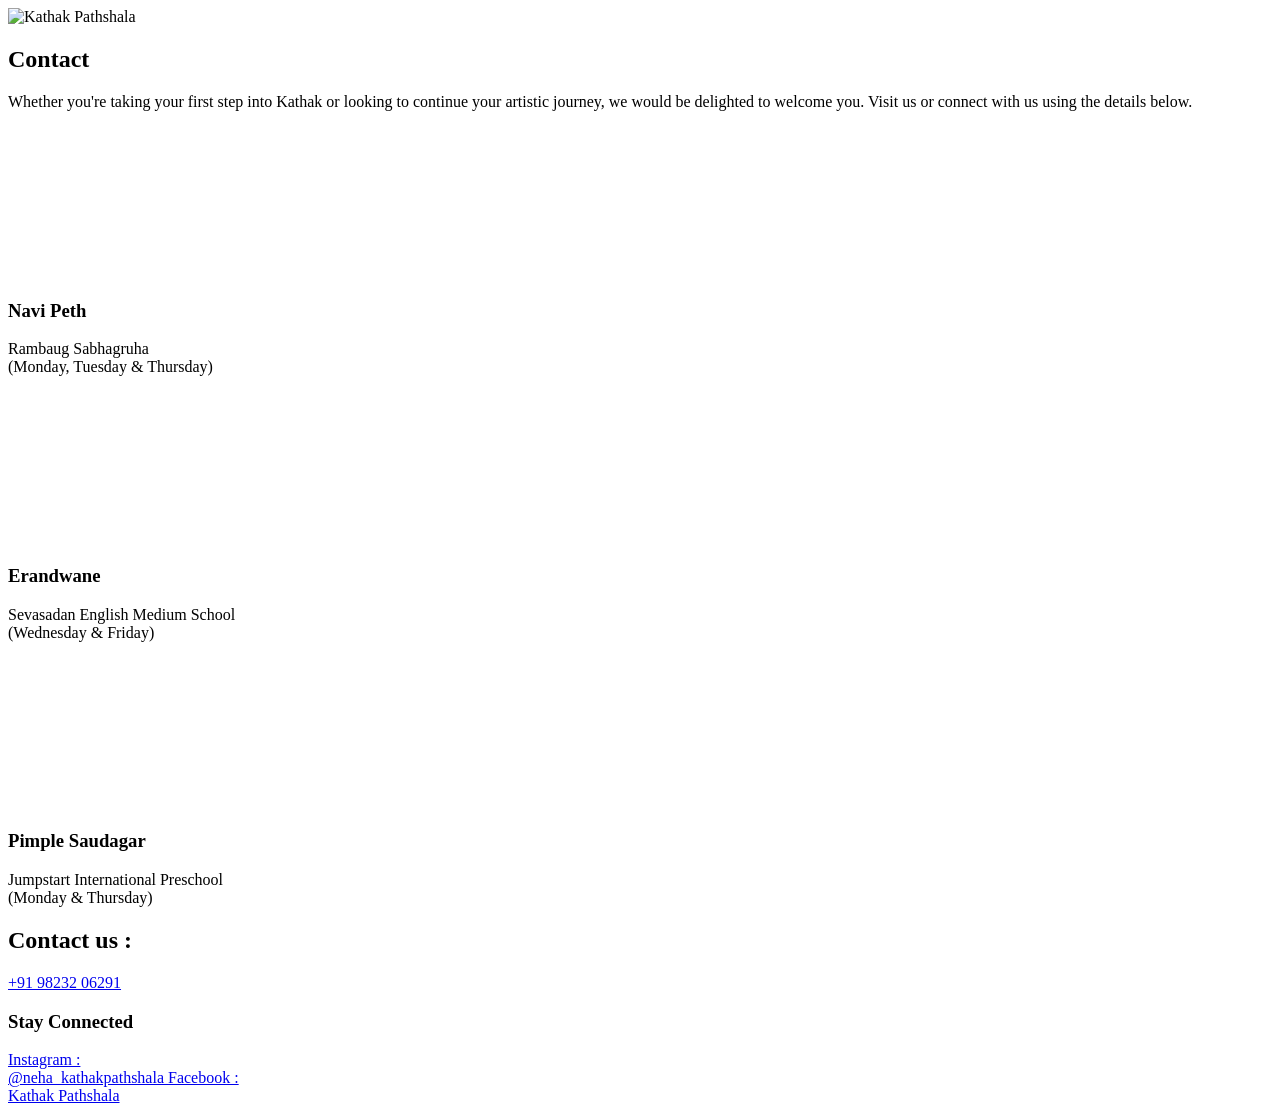
==== contact.html @ d3f01baf "Initial website upload" ====
<!DOCTYPE html>
<html lang="en">

<head>

    <meta charset="UTF-8">

    <meta name="viewport" content="width=device-width, initial-scale=1.0">

    <title>Contact | Kathak Pathshala</title>

    <link rel="stylesheet" href="css/style.css">

    <link rel="preconnect" href="https://fonts.googleapis.com">

    <link rel="preconnect" href="https://fonts.gstatic.com" crossorigin>

    <link href="https://fonts.googleapis.com/css2?family=Cormorant+Garamond:wght@400;500;600&family=Inter:wght@300;400;500;600&display=swap" rel="stylesheet">

</head>

<body>

<!-- Banner -->

<section class="contact-banner">

    <img src="images/contact-banner.png" alt="Kathak Pathshala">

</section>


<!-- Heading -->

<section class="contact-header">

    <h1>Contact</h1>

    <p>

        Whether you're taking your first step into Kathak or 
        looking to continue your artistic journey, 
        we would be delighted to welcome you.
        Visit us or connect with us using the details below.
    </p>

</section>



<!-- Branches -->

<section class="branches">

    <!-- Branch 1 -->

    <div class="branch-card">

        <iframe src="https://www.google.com/maps/embed?pb=!1m18!1m12!1m3!1d3783.477819790888!2d73.84227967496263!3d18.507297482583684!2m3!1f0!2f0!3f0!3m2!1i1024!2i768!4f13.1!3m3!1m2!1s0x3bc2c100288451d3%3A0x13beda5a77d364e8!2sRambaug%20Sabhagruha!5e0!3m2!1sen!2sin!4v1785183268110!5m2!1sen!2sin" 
         style="border:0;" allowfullscreen="" 
        loading="lazy" referrerpolicy="strict-origin-when-cross-origin"></iframe>

        <h3>Navi Peth</h3>

        <p>
            Rambaug Sabhagruha <br>
            (Monday, Tuesday & Thursday)

        </p>

    </div>


    <!-- Branch 2 -->

    <div class="branch-card">

        <iframe src="https://www.google.com/maps/embed?pb=!1m18!1m12!1m3!1d3783.612226579048!2d73.82957947496239!3d18.50121588258862!2m3!1f0!2f0!3f0!3m2!1i1024!2i768!4f13.1!3m3!1m2!1s0x3bc2bf8d94414f8f%3A0xabacf4f3cf20c09e!2sSevasadan%20English%20Medium%20School!5e0!3m2!1sen!2sin!4v1785183485281!5m2!1sen!2sin" 
        style="border:0;" allowfullscreen="" 
        loading="lazy" referrerpolicy="strict-origin-when-cross-origin"></iframe>

        <h3>Erandwane</h3>

        <p>
            Sevasadan English Medium School <br>
            (Wednesday & Friday)

        </p>

    </div>


    <!-- Branch 3 -->

    <div class="branch-card">

        <iframe src="https://www.google.com/maps/embed?pb=!1m18!1m12!1m3!1d3781.556475518104!2d73.78810687496485!3d18.594024082513805!2m3!1f0!2f0!3f0!3m2!1i1024!2i768!4f13.1!3m3!1m2!1s0x3bc2b91d6fcbf2f9%3A0xc6e1712ce2007945!2sJumpstart%20International%20Preschool%20and%20Learning%20Center%2C%20Pimple%20Saudagar!5e0!3m2!1sen!2sin!4v1785183764833!5m2!1sen!2sin" 
         style="border:0;" allowfullscreen="" 
        loading="lazy" referrerpolicy="strict-origin-when-cross-origin"></iframe>

        <h3>Pimple Saudagar</h3>

        <p>
           Jumpstart International Preschool <br>
           (Monday & Thursday)

        </p>

    </div>

</section>



<!-- Contact Number -->

<section class="contact-number">

    <h2>Contact us : </h2>

    <a href="tel:+91XXXXXXXXXX">

        +91 98232 06291

    </a>

</section>



<!-- Social Media -->

<section class="social-section">

    <h3>Stay Connected</h3>

    <div class="social-links">

        <a href="https://www.instagram.com/neha_kathakpathshala" class="social-box" target="_blank">
            Instagram : <br>
            @neha_kathakpathshala
        </a>

        <a href="https://www.facebook.com/kathakpathshala" class="social-box" target="_blank">
            Facebook : <br>
            Kathak Pathshala
        </a>

    </div>

</section>
<script src="script.js"></script>
</body>

</html>
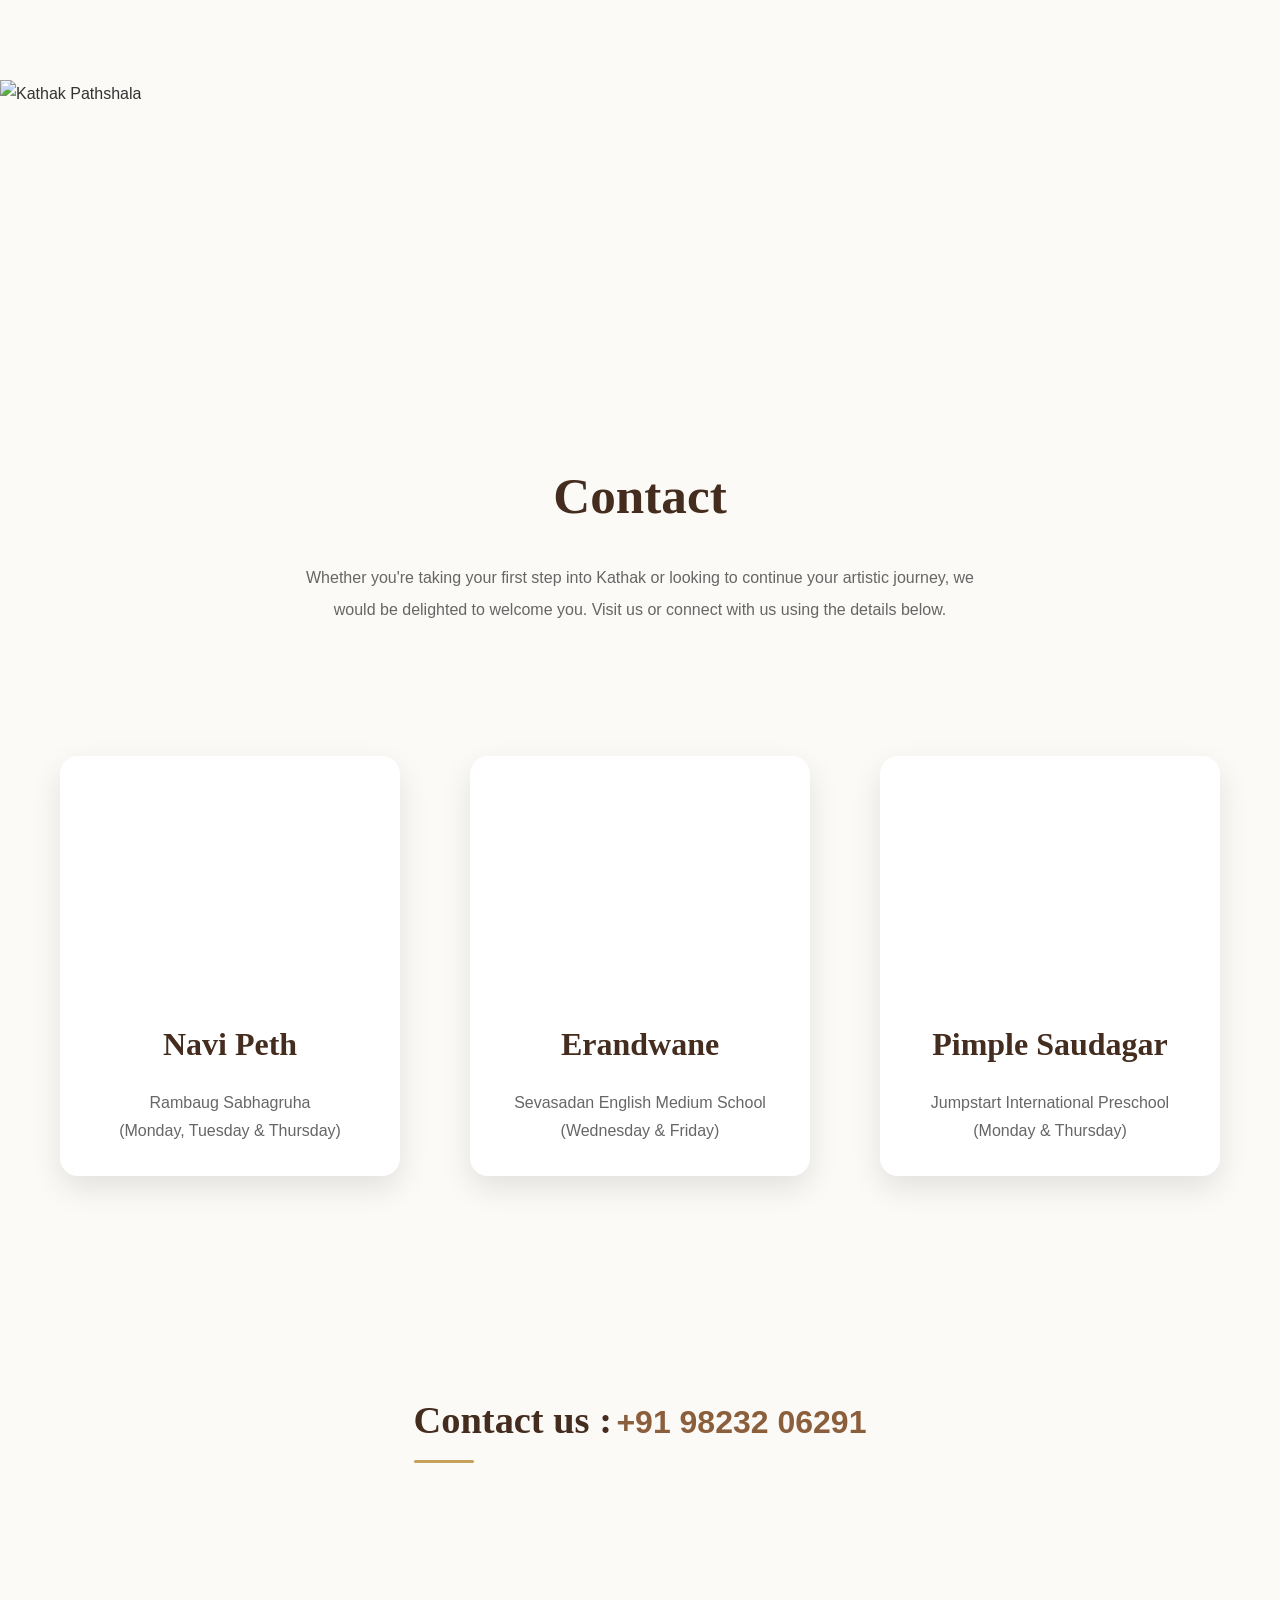
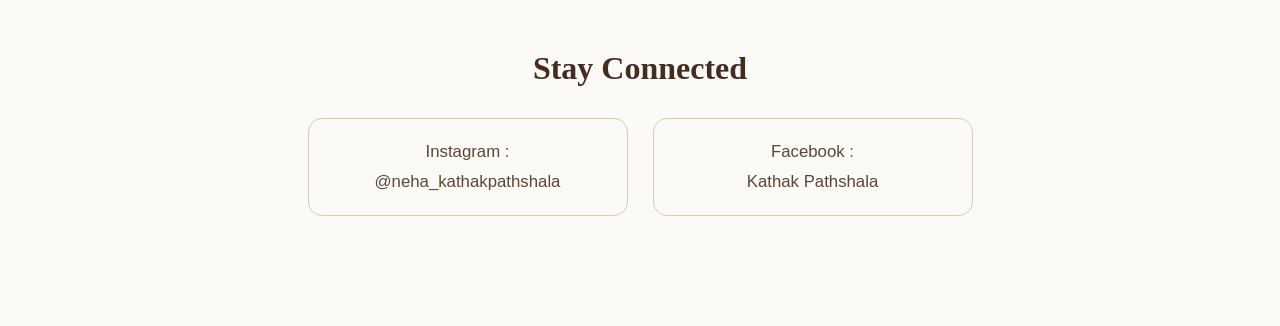
==== commit caeadae0: "Add files via upload" ====
--- a/contact.html
+++ b/contact.html
@@ -9,7 +9,7 @@
 
     <title>Contact | Kathak Pathshala</title>
 
-    <link rel="stylesheet" href="css/style.css">
+    <link rel="stylesheet" href="style.css">
 
     <link rel="preconnect" href="https://fonts.googleapis.com">
 
--- a/style.css
+++ b/style.css
@@ -0,0 +1,1424 @@
+/* ==========================
+   GOOGLE FONT & RESET
+========================== */
+
+*{
+    margin:0;
+    padding:0;
+    box-sizing:border-box;
+}
+
+:root{
+    --bg:#FAF8F3;
+    --primary:#6D1F32;
+    --accent:#C6A15B;
+    --text:#2E211B;
+    --white:#ffffff;
+    --shadow:0 10px 30px rgba(0,0,0,0.08);
+}
+
+html{
+    scroll-behavior:smooth;
+}
+
+body{
+    font-family:'Poppins',sans-serif;
+    background:var(--bg);
+    color:var(--text);
+    line-height:1.8;
+}
+
+/* ==========================
+   GENERAL
+========================== */
+
+.container{
+    width:90%;
+    max-width:1200px;
+    margin:auto;
+}
+
+section{
+    padding:80px 0;
+}
+
+h1,h2,h3{
+    font-family:'Cormorant Garamond',serif;
+    color:var(--primary);
+}
+
+h1{
+    font-size:4rem;
+    font-weight:700;
+}
+
+h2{
+    font-size:2.7rem;
+    margin-bottom:20px;
+}
+
+p{
+    font-size:1rem;
+    max-width:700px;
+}
+
+a{
+    text-decoration:none;
+}
+
+/* ==========================
+   NAVBAR
+========================== */
+
+.navbar{
+    width:100%;
+    display:flex;
+    justify-content:space-between;
+    align-items:center;
+
+    padding:12px 8%;
+
+    position:fixed;
+    top:0;
+    left:0;
+
+    background:rgba(250,248,243,0.92);
+
+    backdrop-filter:blur(8px);
+
+    z-index:1000;
+
+    box-shadow:var(--shadow);
+}
+
+.logo{
+    display:flex;
+    align-items:center;
+}
+
+.logo img{
+    height:65px;
+    width:auto;
+    transition:.3s ease;
+}
+
+.logo img:hover{
+    transform:scale(1.04);
+}
+
+.nav-links{
+    display:flex;
+    gap:35px;
+    list-style:none;
+}
+
+.nav-links a{
+    color:var(--text);
+    font-weight:500;
+    transition:.3s;
+}
+
+.nav-links a:hover,
+.nav-links .active{
+    color:var(--primary);
+}
+
+.menu-toggle{
+    display:none;
+    font-size:2rem;
+    cursor:pointer;
+}
+
+/* ==========================
+   HERO SECTION
+========================== */
+
+.hero{
+    min-height:100vh;
+
+    display:flex;
+    justify-content:center;
+    align-items:center;
+
+    text-align:center;
+
+    padding:0 20px;
+
+    background:
+    linear-gradient(rgba(250,248,243,.55),
+    rgba(250,248,243,.55)),
+    url("../images/hero.jpg");
+
+    background-size:cover;
+    background-position: 55% center;
+    background-repeat: no-repeat;
+}
+
+.hero-content{
+    margin-top:-60px;
+}
+
+.hero p{
+    margin:25px auto;
+    font-size:1.2rem;
+    letter-spacing:2px;
+}
+
+.hero-btn{
+    display:inline-block;
+
+    margin-top:20px;
+
+    background:var(--primary);
+
+    color:white;
+
+    padding:14px 36px;
+
+    border-radius:50px;
+
+    transition:.3s;
+}
+
+.hero-btn:hover{
+    background:var(--accent);
+    transform:translateY(-3px);
+}
+.hero-logo{
+    width:450px;      
+    height:auto;
+    display:block;
+    margin:0 auto;
+}
+/* ==========================
+   CONTENT SECTIONS
+========================== */
+
+.section{
+    padding:100px 0;
+}
+
+.light{
+    background:#FDFBF7;
+}
+
+.two-column{
+    display:grid;
+    grid-template-columns:1fr 1fr;
+    gap:60px;
+    align-items:center;
+}
+
+.image-placeholder{
+    width:100%;
+    height:400px;
+
+    background:#ece7de;
+
+    border-radius:20px;
+
+    display:flex;
+    justify-content:center;
+    align-items:center;
+
+    color:var(--primary);
+    font-size:1.3rem;
+    font-family:'Cormorant Garamond', serif;
+
+    box-shadow:var(--shadow);
+}
+
+/* ==========================
+   BUTTONS
+========================== */
+
+.btn{
+    display:inline-block;
+
+    margin-top:30px;
+
+    padding:14px 32px;
+
+    background:var(--primary);
+
+    color:white;
+
+    border-radius:50px;
+
+    transition:.3s;
+}
+
+.btn:hover{
+
+    background:var(--accent);
+
+    transform:translateY(-3px);
+
+}
+
+/* ==========================
+   QUOTE
+========================== */
+
+.quote-section{
+
+    text-align:center;
+
+    background:#F7F2EA;
+
+    padding:120px 20px;
+
+}
+
+.quote-section blockquote{
+
+    font-family:'Cormorant Garamond', serif;
+
+    font-size:2.8rem;
+
+    color:var(--primary);
+
+    max-width:900px;
+
+    margin:auto;
+
+    line-height:1.4;
+
+}
+
+/* ==========================
+   FOOTER
+========================== */
+
+footer{
+
+    background:var(--primary);
+
+    color:white;
+
+    text-align:center;
+
+    padding:60px 20px;
+
+}
+
+footer h3{
+
+    color:white;
+
+    margin-bottom:10px;
+
+    font-size:2rem;
+
+}
+
+.footer-links{
+
+    list-style:none;
+
+    display:flex;
+
+    justify-content:center;
+
+    gap:35px;
+
+    margin:30px 0;
+
+    flex-wrap:wrap;
+
+}
+
+.footer-links a{
+
+    color:white;
+
+    transition:.3s;
+
+}
+
+.footer-links a:hover{
+
+    color:var(--accent);
+
+}
+
+.copyright{
+
+    opacity:.8;
+
+    font-size:.9rem;
+
+}
+/* ==========================
+   RESPONSIVE DESIGN
+========================== */
+
+@media (max-width: 900px){
+
+    h1{
+        font-size:3rem;
+    }
+
+    h2{
+        font-size:2.2rem;
+    }
+
+    .two-column{
+        grid-template-columns:1fr;
+        gap:40px;
+    }
+
+    .image-placeholder{
+        height:300px;
+    }
+
+}
+
+@media (max-width:768px){
+
+    .navbar{
+        padding:18px 6%;
+    }
+
+    .nav-links{
+        display:none;
+    }
+
+    .menu-toggle{
+    display:block;
+    font-size:2rem;
+    cursor:pointer;
+    }
+
+    .hero{
+        min-height:75vh;
+    }
+    
+    .hero-btn{
+
+    display:inline-block;
+
+    width:auto;
+
+    padding:14px 40px;
+
+    margin-top:20px;
+
+    }
+
+
+    .hero p{
+        font-size:1rem;
+        letter-spacing:1px;
+    }
+
+    section{
+        padding:70px 0;
+    }
+    .nav-links.show{
+    display:flex;
+    flex-direction:column;
+    }
+    .branches{
+
+    display:grid;
+
+    grid-template-columns:1fr;
+
+    gap:25px;
+
+    justify-items:center;
+
+    }
+
+    .branch-card{
+
+    width:90%;
+
+    max-width:380px;
+
+    }
+    .contact-number a{
+
+    white-space:nowrap;
+
+    }
+    .hero-logo{
+
+    width:240px;
+
+    }
+    .hero-content{
+
+    margin-top:0;
+
+    }
+}
+
+@media (max-width:500px){
+
+    h1{
+        font-size:2.4rem;
+    }
+
+    h2{
+        font-size:1.9rem;
+    }
+
+    .logo{
+        font-size:1.6rem;
+    }
+
+    .hero-btn,
+    .btn{
+        width:100%;
+        text-align:center;
+    }
+
+    .footer-links{
+        flex-direction:column;
+        gap:18px;
+    }
+
+}
+
+/* ==========================
+   SMALL ANIMATIONS
+========================== */
+
+.hero-btn,
+.btn,
+.nav-links a,
+.footer-links a{
+
+    transition:all .3s ease;
+
+}
+
+.hero-btn:hover,
+.btn:hover{
+
+    transform:translateY(-4px);
+
+    box-shadow:0 10px 20px rgba(109,31,50,.2);
+
+}
+
+.image-placeholder{
+
+    transition:.3s;
+
+}
+
+.image-placeholder:hover{
+
+    transform:translateY(-8px);
+
+}
+
+h2{
+
+    position:relative;
+
+    display:inline-block;
+
+}
+
+h2::after{
+
+    content:"";
+
+    position:absolute;
+
+    left:0;
+
+    bottom:-8px;
+
+    width:60px;
+
+    height:3px;
+
+    background:var(--accent);
+
+    border-radius:20px;
+
+}
+.guru-image img{
+    width:100%;
+    max-width:420px;
+    height:auto;
+    border-radius:18px;
+    object-fit:cover;
+    display:block;
+    margin:auto;
+}
+/* ============================
+   OUR GURU SECTION
+============================ */
+body{
+    margin:0;
+    font-family:'Inter', sans-serif;
+    background:#fcfaf7;
+    color:#333;
+}
+
+.image-placeholder{
+    width:100%;
+    max-width:420px;
+    aspect-ratio: 3 / 2;
+
+    overflow:hidden;
+
+    border-radius:20px;
+
+    box-shadow:0 15px 35px rgba(0,0,0,.12);
+}
+
+.image-placeholder img{
+    width:100%;
+    height:100%;
+
+    object-fit:cover;
+    object-position:center;
+
+    display:block;
+
+    transition:transform .4s ease;
+}
+
+.image-placeholder:hover img{
+    transform:scale(1.05);
+}
+
+#our-guru{
+    padding:30px 10%;
+    background:#fcfaf7;
+}
+
+h1,h2,h3{
+    font-family:'Cormorant Garamond', serif;
+}
+
+.guru-content{
+    max-width:950px;
+    margin:auto;
+}
+
+.guru-intro{
+    font-size:1.15rem;
+    line-height:2;
+    text-align:center;
+    margin:40px auto 80px;
+    max-width:850px;
+}
+
+.highlight{
+    color:#8B5E3C;
+    font-weight:600;
+}
+
+.guru-section{
+    margin-bottom:90px;
+}
+
+.section-number{
+    font-size:0.9rem;
+    letter-spacing:4px;
+    color:#b08b5b;
+    text-transform:uppercase;
+    margin-bottom:10px;
+}
+
+.guru-section h3{
+    font-size:2.1rem;
+    font-weight:500;
+    color:#442C1E;
+    margin-bottom:25px;
+    position:relative;
+    display:inline-block;
+}
+
+.guru-section h3::after{
+    content:"";
+    position:absolute;
+    left:0;
+    bottom:-10px;
+
+    width:60px;
+    height:2px;
+
+    background:#b08b5b;
+}
+
+.guru-section p{
+    font-size:1.08rem;
+    line-height:2;
+    color:#555;
+    margin-bottom:25px;
+}
+
+.divider{
+    text-align:center;
+    font-size:1.6rem;
+    color:#b08b5b;
+    margin:5px 0;
+}
+
+@media(max-width:768px){
+
+    #our-guru{
+        padding:70px 8%;
+    }
+
+    .guru-intro{
+        font-size:1rem;
+        line-height:1.8;
+    }
+
+    .guru-section h3{
+        font-size:1.7rem;
+    }
+
+    .guru-section p{
+        font-size:1rem;
+    }
+    .guru-section{
+
+    flex-direction:column;
+
+    }
+
+    .reverse{
+
+    flex-direction:column;
+
+}
+
+.guru-image{
+
+    width:100%;
+
+    max-width:350px;
+
+}
+
+
+.guru-list{
+    margin:25px 0;
+    padding-left:25px;
+}
+
+.guru-list li{
+    margin-bottom:18px;
+    font-size:1.05rem;
+    line-height:1.8;
+    color:#555;
+}
+
+.guru-list li::marker{
+    color:#b08b5b;
+}
+}
+.guru-banner{
+    width:100%;
+    height:420px;
+    overflow:hidden;
+}
+
+.guru-banner img{
+    width:100%;
+    height:100%;
+
+    object-fit:cover;
+
+    display:block;
+}
+
+
+.guru-section{
+
+    display:flex;
+    align-items:center;
+    justify-content:space-between;
+
+    gap:70px;
+
+    margin:100px 0;
+
+}
+
+.reverse{
+
+    flex-direction:row-reverse;
+
+}
+
+.guru-text{
+
+    flex:2;
+
+}
+
+.guru-image{
+
+    flex:1;
+
+}
+
+.guru-image img{
+
+    width:100%;
+
+    border-radius:18px;
+
+    box-shadow:0 12px 30px rgba(0,0,0,.12);
+
+    display:block;
+
+}
+
+.guru-section p{
+
+    line-height:2;
+
+    margin-bottom:20px;
+
+}
+.journey-gallery{
+
+    background: #F4EFE7;
+    max-width:1200px;
+    margin:auto;
+
+    display:grid;
+
+    grid-template-columns:repeat(3,1fr);
+
+    gap:45px;
+
+    padding:60px 30px 100px;
+
+}
+
+.polaroid{
+
+    transition:.3s ease;
+
+}
+
+.polaroid img{
+
+    width:100%;
+
+    display:block;
+
+}
+
+.polaroid:hover{
+
+    transform:translateY(-8px);
+
+}
+.journey-header{
+
+    text-align:center;
+
+    max-width:850px;
+
+    margin:80px auto;
+
+    padding:0 20px;
+
+}
+.journey-header p{
+
+    max-width:700px;
+
+    margin:20px auto 0;
+
+    line-height:1.9;
+
+}
+/* Banner */
+
+.contact-banner{
+
+    width:100%;
+
+    height:420px;
+
+    overflow:hidden;
+
+}
+
+.contact-banner img{
+
+    width:100%;
+
+    height:100%;
+
+    object-fit:cover;
+
+}
+
+
+/* Heading */
+
+.contact-header{
+
+    max-width:850px;
+
+    margin:30px auto;
+
+    text-align:center;
+
+    padding:0 20px;
+
+}
+
+.contact-header h1{
+
+    font-family:'Cormorant Garamond',serif;
+
+    font-size:3.2rem;
+
+    color:#442C1E;
+
+    margin-bottom:20px;
+
+}
+
+.contact-header p{
+
+    line-height:2;
+
+    color:#666;
+
+    max-width:700px;
+
+    margin:auto;
+
+}
+
+
+/* Three Branches */
+
+.branches{
+
+    display:grid;
+
+    grid-template-columns:repeat(3, minmax(250px, 1fr));
+
+    gap:30px;
+
+    max-width:1200px;
+
+    margin:50px auto;
+
+}
+
+
+/* Card */
+
+.branch-card{
+
+    width:100%;
+
+    max-width:340px;
+
+    margin:0 auto;
+
+    background:white;
+
+    border-radius:18px;
+
+    overflow:hidden;
+
+    box-shadow:0 12px 30px rgba(0,0,0,.10);
+
+    transition:.3s;
+
+}
+
+.branch-card:hover{
+
+    transform:translateY(-6px);
+
+}
+
+.branch-card iframe{
+
+    width:100%;
+
+    height:230px;
+
+    border:0;
+
+}
+
+.branch-card h3{
+
+    text-align:center;
+
+    margin-top:20px;
+
+    color:#442C1E;
+
+    font-family:'Cormorant Garamond',serif;
+
+    font-size:2rem;
+
+}
+
+.branch-card p{
+
+    text-align:center;
+
+    padding:15px 25px 30px;
+
+    line-height:1.8;
+
+    color:#666;
+
+}
+
+
+/* Contact */
+
+.contact-number{
+
+    text-align:center;
+
+    margin:20px auto;
+
+}
+
+.contact-number h2{
+
+    font-family:'Cormorant Garamond',serif;
+
+    color:#442C1E;
+
+    font-size:2.4rem;
+
+    margin-bottom:5px;
+
+}
+
+.contact-number a{
+
+    text-decoration:none;
+
+    color:#8B5E3C;
+
+    font-size:2rem;
+
+    font-weight:600;
+
+}
+
+.contact-number a:hover{
+
+    color:#b7854f;
+
+}
+
+
+/* Social */
+
+.social-section{
+
+    text-align:center;
+
+    margin:5px auto 30px;
+
+    max-width:900px;
+
+}
+
+.social-section h3{
+
+    font-family:'Cormorant Garamond', serif;
+
+    font-size:2rem;
+
+    color:#442C1E;
+
+    margin-top:0;
+
+    margin-bottom:20px;
+
+
+}
+
+.social-links{
+
+    display:flex;
+
+    justify-content:center;
+
+    gap:25px;
+
+    flex-wrap:wrap;
+
+}
+
+.social-box{
+
+    flex:1;
+
+    max-width:320px;
+
+    padding:18px 20px;
+
+    border:1.5px solid #D9CBB7;
+
+    border-radius:14px;
+
+    text-decoration:none;
+
+    color:#5A4635;
+
+    font-size:1.05rem;
+
+    font-weight:500;
+
+    transition:all .3s ease;
+
+}
+
+.social-box:hover{
+
+    border-color:#8B5E3C;
+
+    color:#8B5E3C;
+
+    transform:translateY(-3px);
+
+    box-shadow:0 8px 18px rgba(0,0,0,.08);
+
+}
+/* ===========================
+   PERFORMANCE BANNER
+=========================== */
+
+.performance-banner{
+    width:100%;
+    height:420px;
+    overflow:hidden;
+}
+
+.performance-banner img{
+    width:100%;
+    height:100%;
+    object-fit:cover;
+}
+
+
+/* ===========================
+   TITLE
+=========================== */
+
+.performance-title{
+    text-align:center;
+    margin:10px 0;
+}
+
+.performance-title h1{
+    font-family:'Cormorant Garamond',serif;
+    font-size:3.4rem;
+    font-weight:600;
+    color:#442C1E;
+}
+
+
+/* ===========================
+   YOUTUBE GALLERY
+=========================== */
+
+.performance-gallery{
+    max-width:1100px;
+    margin:auto;
+    padding:0 25px;
+}
+
+.video-row{
+    display:flex;
+    justify-content:center;
+    gap:25px;
+    margin-bottom:30px;
+}
+
+.video-row.one{
+    justify-content:center;
+}
+
+.video-card{
+    position:relative;
+    width:340px;
+    display:block;
+    overflow:hidden;
+    border-radius:18px;
+    text-decoration:none;
+    box-shadow: 0 7px 20px rgba(139, 94, 60, 0.22);
+}
+
+.featured{
+    width:340px;
+}
+
+.video-card img{
+    width:100%;
+    display:block;
+    transition:.4s;
+}
+
+/* Overlay */
+
+.video-overlay{
+
+    position:absolute;
+    inset:0;
+
+    background:rgba(68,44,30,.45);
+
+    display:flex;
+    flex-direction:column;
+
+    justify-content:flex-start;
+
+    align-items:center;
+
+    color:white;
+
+    padding-top:35px;
+
+    transition:.3s;
+
+}
+.video-overlay h3{
+
+    background:rgba(68,44,30,.65);
+
+    padding:10px 24px;
+
+    border-radius:8px;
+
+    color:white;
+
+}
+
+.play-icon{
+
+    font-size:2.8rem;
+
+    margin-top:55px;
+}
+
+/* Hover */
+
+.video-card:hover img{
+    transform:scale(1.06);
+}
+
+.video-card:hover .video-overlay{
+    background:rgba(68,44,30,.25);
+}
+
+
+/* ===========================
+   DIVIDER
+=========================== */
+
+.divider{
+    text-align:center;
+    font-size:1.8rem;
+    color:#8B5E3C;
+    margin:30px 0;
+}
+
+
+/* ===========================
+   FACEBOOK LINKS
+=========================== */
+
+/* Facebook Section */
+
+.facebook-section{
+
+    text-align:center;
+
+    margin:70px auto 40px;
+
+}
+
+.facebook-section h2{
+
+    font-family:'Cormorant Garamond', serif;
+
+    font-size:2.3rem;
+
+    color:#442C1E;
+
+    margin-bottom:35px;
+
+}
+
+/* Gallery */
+
+.facebook-gallery{
+
+    display:flex;
+
+    justify-content:center;
+
+    gap:25px;
+
+    flex-wrap:wrap;
+
+}
+
+/* Cards */
+
+.facebook-card{
+
+    width:250px;
+
+    text-decoration:none;
+
+    overflow:hidden;
+
+    border-radius:16px;
+
+    background:#fff;
+
+    box-shadow:0 8px 18px rgba(68,44,30,.12);
+
+    transition:.3s ease;
+
+}
+
+.facebook-card:hover{
+
+    transform:translateY(-5px);
+
+    box-shadow:0 12px 25px rgba(68,44,30,.20);
+
+}
+
+.facebook-card img{
+
+    width:100%;
+
+    height:165px;
+
+    object-fit:cover;
+
+    display:block;
+
+}
+
+/* Bottom Title */
+
+.facebook-overlay{
+
+    padding:14px 16px;
+
+    background:#FAF8F3;
+
+}
+
+.facebook-overlay h3{
+
+    font-size:1rem;
+
+    color:#442C1E;
+
+    display:flex;
+
+    justify-content:space-between;
+
+    align-items:center;
+
+    margin:0;
+
+    font-weight:600;
+
+}
+
+.facebook-overlay span{
+
+    color:#8B5E3C;
+
+    font-size:1.1rem;
+
+}
+
+
+.site-footer{
+
+    text-align:center;
+
+    padding:30px 20px;
+
+    border-top:1px solid #D9CBB7;
+
+    margin-top:60px;
+
+}
+
+.site-footer p{
+
+    color:#e9c5a5;
+
+    margin-bottom:15px;
+
+    font-size:.95rem;
+
+}
+
+.footer-social{
+
+    display:flex;
+
+    justify-content:center;
+
+    gap:18px;
+
+}
+
+.footer-social a{
+
+    width:42px;
+
+    height:42px;
+
+    border:1px solid #D9CBB7;
+
+    border-radius:50%;
+
+    display:flex;
+
+    justify-content:center;
+
+    align-items:center;
+
+    text-decoration:none;
+
+    color:#e9c5a5;
+
+    font-size:1.15rem;
+
+    transition:.3s ease;
+
+}
+
+.footer-social a:hover{
+
+    background:#8B5E3C;
+
+    color:white;
+
+    border-color:#8B5E3C;
+
+}
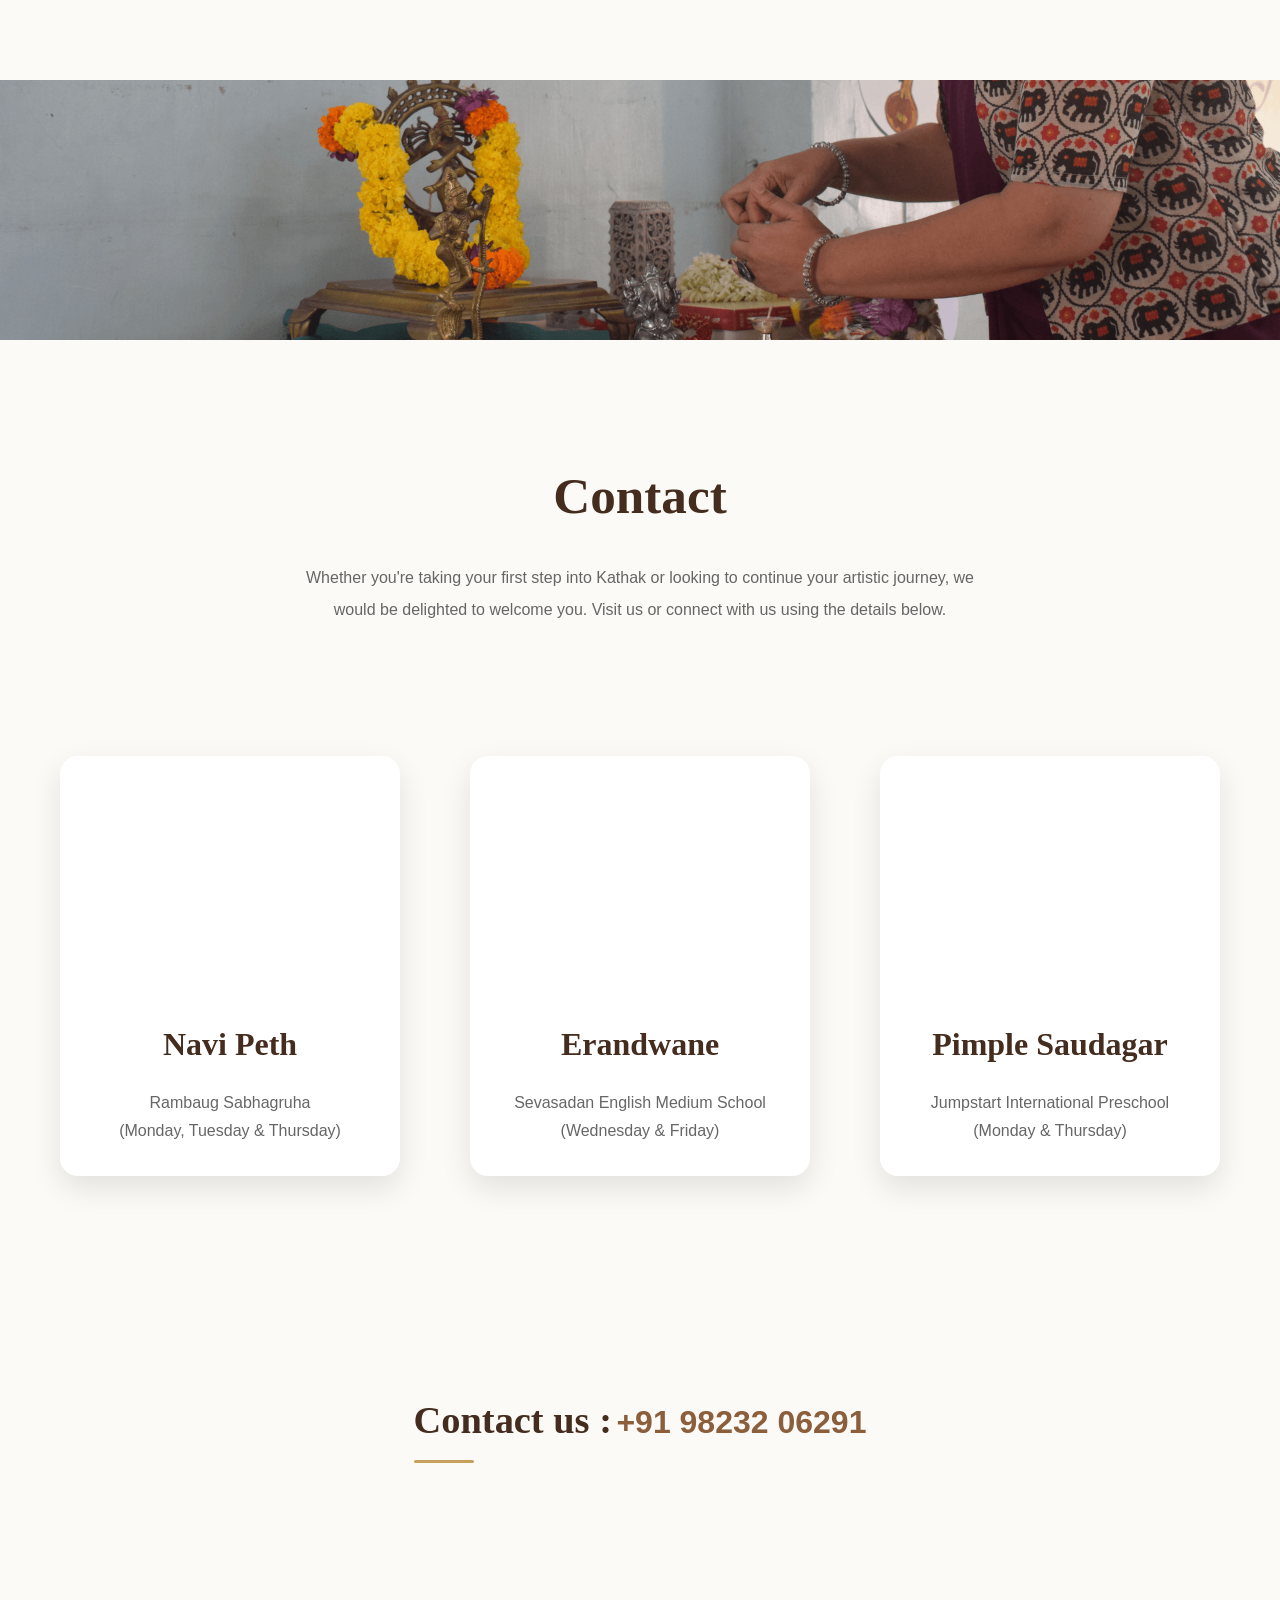
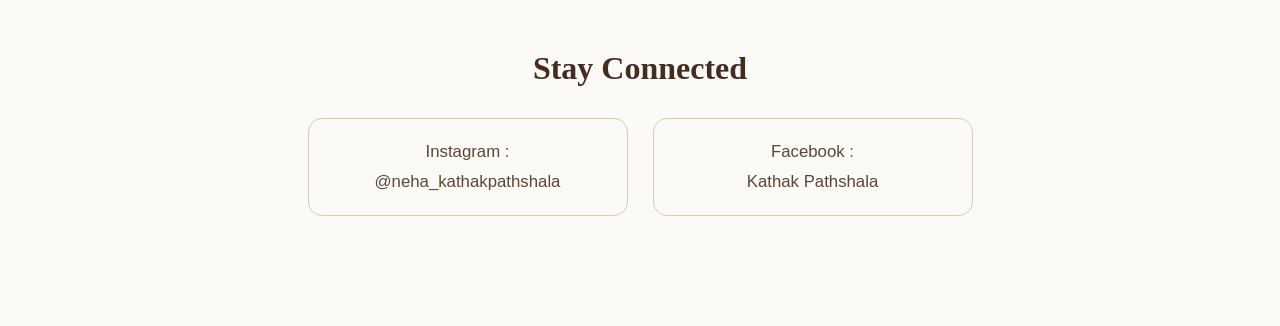
==== commit 41ece874: "Add files via upload" ====
--- a/contact.html
+++ b/contact.html
@@ -25,7 +25,7 @@
 
 <section class="contact-banner">
 
-    <img src="images/contact-banner.png" alt="Kathak Pathshala">
+    <img src="contact-banner.png" alt="Kathak Pathshala">
 
 </section>
 
